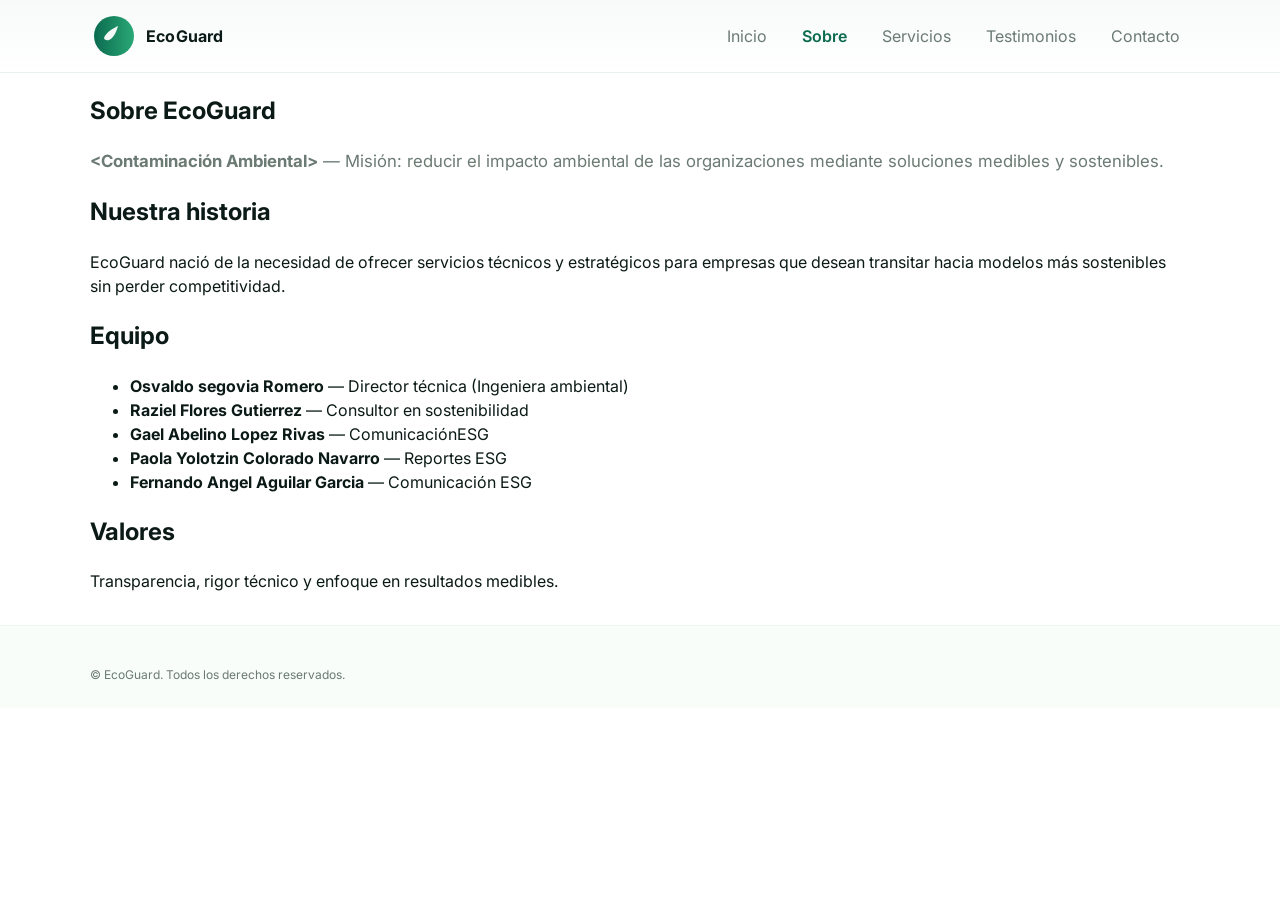
==== about.html @ 707ac074 "Add files via upload" ====
<!doctype html>
<html lang="es">
<head>
  <!--
    Tema del sitio: <Contaminación Ambiental>

    Este archivo es una página secundaria con información ampliada.
    Interacciones implementadas:
    - Navegación entre páginas (link a index.html).
    - Smooth scroll para anclas internas.
    - Uso de semantic HTML y accesibilidad.
    
    Limitaciones:
    - Contenido dinámico (p. ej. listado de noticias) requeriría JS o backend.
  -->

  <meta charset="utf-8">
  <meta name="viewport" content="width=device-width,initial-scale=1">
  <title>Sobre EcoGuard</title>
  <meta name="description" content="Sobre EcoGuard - Sitio web sobre <Contaminación Ambiental>. Misión, visión y equipo.">
  <link href="https://fonts.googleapis.com/css2?family=Inter:wght@300;400;600;700&display=swap" rel="stylesheet">
  <link rel="stylesheet" href="styles.css">
</head>
<body data-topic="<Contaminación Ambiental>">
  <a class="skip-link" href="#main">Saltar al contenido</a>

  <header class="site-header" role="banner">
    <div class="container header-inner">
      <a href="index.html" class="logo" aria-label="EcoGuard - Inicio">
        <svg width="48" height="48" viewBox="0 0 24 24" aria-hidden="true" focusable="false">
          <defs><linearGradient id="g2" x1="0" x2="1"><stop offset="0" stop-color="#0b6b4f"/><stop offset="1" stop-color="#2aa876"/></linearGradient></defs>
          <circle cx="12" cy="12" r="10" fill="url(#g2)"></circle>
          <path d="M7 13c1-3 5-5 7-6 0 0-1 4-3 6-2 2-4 1-4 0z" fill="#fff" opacity="0.95"></path>
        </svg>
        <span class="brand">EcoGuard</span>
      </a>

            <nav class="main-nav" role="navigation" aria-label="Menú principal">
        <ul>
          <li><a href="index.html">Inicio</a></li>
          <li><a href="about.html" class="active" aria-current="page">Sobre</a></li>
          <li><a href="index.html#servicios">Servicios</a></li>
          <li><a href="index.html#testimonios">Testimonios</a></li>
          <li><a href="index.html#contacto">Contacto</a></li>
        </ul>
      </nav>
    </div>
  </header>

  <main id="main" class="site-main container">
    <section aria-labelledby="about-h1">
      <h1 id="about-h1">Sobre EcoGuard</h1>
      <p class="lead"><strong>&lt;Contaminación Ambiental&gt;</strong> — Misión: reducir el impacto ambiental de las organizaciones mediante soluciones medibles y sostenibles.</p>

      <h2>Nuestra historia</h2>
      <p>EcoGuard nació de la necesidad de ofrecer servicios técnicos y estratégicos para empresas que desean transitar hacia modelos más sostenibles sin perder competitividad.</p>

      <h2>Equipo</h2>
      <ul>
        <li><strong>Osvaldo segovia Romero </strong> — Director técnica (Ingeniera ambiental)</li>
        <li><strong>Raziel Flores Gutierrez</strong> — Consultor en sostenibilidad</li>
        <li><strong>Gael Abelino Lopez Rivas</strong> — ComunicaciónESG</li>
         <li><strong>Paola Yolotzin Colorado Navarro</strong> — Reportes ESG</li>
          <li><strong>Fernando Angel Aguilar Garcia</strong> — Comunicación ESG</li>
      </ul>

      <h2>Valores</h2>
      <p>Transparencia, rigor técnico y enfoque en resultados medibles.</p>
    </section>
  </main>

  <footer class="site-footer" role="contentinfo">
    <div class="container footer-bottom">
      <small>© EcoGuard. Todos los derechos reservados.</small>
    </div>
  </footer>
</body>
</html>
---- styles.css ----
/* styles.css
   Estructura:
   - Variables
   - Reset y base
   - Layout (container, header, footer)
   - Componentes (hero, cards, forms, modal, carousel)
   - Utilities y accesibilidad
*/

/* =========================
   Variables (paleta y tipografías)
   Paleta: primario, secundario, acento
   - primario: verde oscuro (acciones)
   - secundario: verde claro (fondos)
   - acento: naranja (llamadas)
*/
:root{
    --font-sans: "Inter", system-ui, -apple-system, "Segoe UI", Roboto, "Helvetica Neue", Arial;
    --color-primary: #0b6b4f;
    --color-secondary: #e6f7f0;
    --color-accent: #ff8a00;
    --text: #0b1a16;
    --muted: #6b7a73;
    --bg: #ffffff;
  
    --radius: 10px;
    --container-max: 1100px;
    --transition: 220ms cubic-bezier(.2,.9,.3,1);
  }
  
  /* Respect user preference for reduced motion */
  @media (prefers-reduced-motion: reduce) {
    :root { --transition: 0ms; }
    * { animation-duration: 0.001ms !important; animation-iteration-count: 1 !important; transition-duration: 0.001ms !important; scroll-behavior: auto !important; }
  }
  
  @media (prefers-reduced-motion: reduce) {
  * { animation-duration: 0.001ms !important; ... }
}
  /* =========================
     Reset y base
  */
  * { box-sizing: border-box; }
  html,body { height:100%; }
  body{
    margin:0;
    font-family:var(--font-sans);
    color:var(--text);
    background:var(--bg);
    -webkit-font-smoothing:antialiased;
    -moz-osx-font-smoothing:grayscale;
    line-height:1.5;
    scroll-behavior:smooth;
  }
  
  /* Utility container */
  .container{
    width:90%;
    max-width:var(--container-max);
    margin:0 auto;
  }
  
  /* Skip link */
  .skip-link{
    position:fixed;
    left:-999px;
    top:auto;
    width:1px;
    height:1px;
    overflow:hidden;
  }
  .skip-link:focus{
    left:1rem;
    top:1rem;
    width:auto;
    height:auto;
    padding:.5rem .75rem;
    background:var(--color-primary);
    color:#fff;
    border-radius:6px;
    z-index:9999;
  }
  
  /* =========================
     Header
  */
  .site-header{
    background:linear-gradient(180deg, rgba(11,107,79,0.03), transparent);
    border-bottom:1px solid rgba(11,107,79,0.06);
    position:sticky;
    top:0;
    z-index:50;
  }
  .header-inner{
    display:flex;
    align-items:center;
    gap:1rem;
    padding:0.75rem 0;
  }
  .logo{
    display:flex;
    align-items:center;
    gap:.5rem;
    text-decoration:none;
    color:var(--text);
  }
  .logo .brand{
    font-weight:700;
    letter-spacing:.2px;
  }
  .main-nav ul{
    list-style:none;
    margin:0;
    padding:0;
    display:flex;
    gap:1rem;
  }
  .main-nav a{
    text-decoration:none;
    color:var(--muted);
    padding:.5rem .6rem;
    border-radius:6px;
    transition:color var(--transition), background var(--transition);
  }
  .main-nav a:hover,
  .main-nav a:focus{
    color:var(--color-primary);
    outline: none;
    background: rgba(11,107,79,0.04);
  }
  .main-nav a.active,
  .main-nav a[aria-current="page"]{
    color:var(--color-primary);
    font-weight:600;
  }
  
  /* Responsive nav: checkbox-hack */
  .nav-toggle{
    display:none;
  }
  .nav-toggle-label{
    display:none;
    margin-left:auto;
    cursor:pointer;
  }
  .hamburger{
    width:28px;
    height:2px;
    background:var(--text);
    display:block;
    position:relative;
  }
  .hamburger::before,
  .hamburger::after{
    content:"";
    position:absolute;
    left:0;
    width:100%;
    height:2px;
    background:var(--text);
    transition:transform var(--transition);
  }
  .hamburger::before{ top:-8px; }
  .hamburger::after{ top:8px; }
  
  /* =========================
     Hero
  */
  .hero{
    padding:3rem 0;
    position:relative;
    overflow:hidden;
  }
  .hero-bg{ position:absolute; inset:0; z-index:0; opacity:1; pointer-events:none; }
  .hero-svg{ width:100%; height:100%; display:block; }
  
  .hero-content{
    position:relative;
    z-index:2;
    padding:2rem 0;
    text-align:left;
  }
  .hero h1{
    margin:0 0 .5rem 0;
    font-size:clamp(1.6rem, 4vw, 2.6rem);
  }
  .hero-subtitle{
    margin:0 0 .75rem 0;
    color:var(--color-primary);
    font-weight:600;
  }
  .hero-lead{ margin:0 0 1rem 0; color:var(--muted); max-width:60ch; }
  
  .btn{
    display:inline-block;
    text-decoration:none;
    padding:.6rem 1rem;
    border-radius:8px;
    border:0;
    cursor:pointer;
    font-weight:600;
    transition:transform var(--transition), box-shadow var(--transition);
  }
  .btn:focus{ outline:3px solid rgba(11,107,79,0.12); outline-offset:2px; }
  .btn-primary{
    background:linear-gradient(180deg,var(--color-primary), #0a5f45);
    color:#fff;
    box-shadow:0 6px 18px rgba(11,107,79,0.12);
  }
  .btn-primary:hover,
  .btn-primary:focus{ transform:translateY(-3px); box-shadow:0 10px 24px rgba(11,107,79,0.14); }
  
  .cta{ margin-top:1rem; }
  
  /* =========================
     Modal (:target)
  */
  .modal{
    position:fixed;
    inset:0;
    display:flex;
    align-items:center;
    justify-content:center;
    background:rgba(2,6,4,0.45);
    opacity:0;
    pointer-events:none;
    transition:opacity var(--transition);
    padding:1rem;
  }
  .modal:target{
    opacity:1;
    pointer-events:auto;
  }
  .modal-panel{
    background:#fff;
    border-radius:12px;
    padding:1.25rem;
    width:100%;
    max-width:520px;
    box-shadow:0 20px 50px rgba(2,6,4,0.2);
    position:relative;
  }
  .modal-close{
    position:absolute;
    right:.6rem;
    top:.4rem;
    text-decoration:none;
    font-size:1.6rem;
    color:var(--muted);
  }
  .modal-form label{ display:block; margin-top:.75rem; font-weight:600; }
  .modal-form input, .modal-form textarea{
    width:100%;
    padding:.6rem;
    border-radius:8px;
    border:1px solid #e6efe9;
    margin-top:.25rem;
  }
  .modal-form .muted{ font-size:.9rem; color:var(--muted); margin-top:.5rem; }
  
  /* =========================
     About
  */
  .about{ padding:2rem 0; }
  .about-grid{
    display:grid;
    grid-template-columns:1fr;
    gap:1rem;
    align-items:center;
  }
  .about-figure svg{ max-width:320px; display:block; margin-left:auto; }
  
  /* =========================
     Services - cards
  */
  .services{ padding:2rem 0; }
  .cards{
    display:grid;
    grid-template-columns:1fr;
    gap:1rem;
  }
  .card{
    background:var(--secondary, #fff);
    border-radius:12px;
    overflow:hidden;
    box-shadow:0 6px 18px rgba(11,107,79,0.06);
    transition:transform var(--transition), box-shadow var(--transition);
  }
  .card img{ width:100%; height:160px; object-fit:cover; display:block; }
  .card h3{ margin:1rem; margin-bottom:.25rem; }
  .card p{ margin:0 1rem 1rem 1rem; color:var(--muted); }
  .card:hover,
  .card:focus-within{ transform:translateY(-6px); box-shadow:0 18px 40px rgba(11,107,79,0.08); }
  
  /* details styling */
  details{ margin:0 1rem 1rem 1rem; }
  .details-summary{
    cursor:pointer;
    list-style:none;
    padding:.5rem .6rem;
    border-radius:8px;
    background:rgba(11,107,79,0.03);
    color:var(--color-primary);
    font-weight:600;
  }
  .details-content{ padding:.5rem 0; color:var(--muted); }
  
  /* =========================
     Testimonials carousel (radio buttons)
  */
  .testimonials{ padding:2rem 0; }
  .carousel{
    position:relative;
    padding:1rem;
    border-radius:12px;
    background:linear-gradient(180deg,#fbfffb,#f6fffa);
    box-shadow:0 6px 18px rgba(11,107,79,0.04);
  }
  .carousel input[type="radio"]{ display:none; }
  
  /* slides container */
  .slides{
    min-height:120px;
    position:relative;
    overflow:hidden;
  }
  .slide{
    position:absolute;
    inset:0;
    opacity:0;
    transform:translateX(10%);
    transition:opacity var(--transition), transform var(--transition);
    padding:1rem;
  }
  .slide p{ margin:0 0 .5rem 0; font-style:italic; color:var(--text); }
  .slide cite{ color:var(--muted); font-size:.95rem; }
  
  /* Show slide based on radio checked */
  #t1:checked ~ .slides .slide:nth-child(1),
  #t2:checked ~ .slides .slide:nth-child(2),
  #t3:checked ~ .slides .slide:nth-child(3){
    opacity:1;
    transform:none;
    position:relative;
  }
  
  /* controls */
  .carousel-controls{ display:flex; gap:.5rem; justify-content:center; margin-top:1rem; }
  .dot{
    width:12px; height:12px; border-radius:50%;
    background:rgba(11,107,79,0.18);
    display:inline-block; cursor:pointer;
  }
  #t1:checked ~ .carousel-controls label[for="t1"],
  #t2:checked ~ .carousel-controls label[for="t2"],
  #t3:checked ~ .carousel-controls label[for="t3"]{
    background:var(--color-primary);
  }
  
  /* =========================
     Contact form
  */
  .contact{ padding:2rem 0; }
  .contact-form{
    display:grid;
    gap:.5rem;
    max-width:640px;
  }
  .contact-form label{ font-weight:600; }
  .contact-form input, .contact-form textarea{
    padding:.6rem;
    border-radius:8px;
    border:1px solid #e6efe9;
  }
  .contact-form button{ width:max-content; margin-top:.5rem; }
  
  /* Contact success (ancla :target) */
  .contact-success{
    display:none;
    margin-top:1rem;
    padding:1rem;
    border-radius:10px;
    background:linear-gradient(180deg,#f0fff6,#e9fff0);
    border:1px solid rgba(11,107,79,0.06);
  }
  #contacto-gracias:target{
    display:block;
    animation:fadeInUp .5s ease both;
  }
  @keyframes fadeInUp{
    from{ opacity:0; transform:translateY(8px); }
    to{ opacity:1; transform:none; }
  }
  
  /* =========================
     Footer
  */
  .site-footer{
    margin-top:2rem;
    padding:1.5rem 0;
    background:#f8fdf9;
    border-top:1px solid rgba(11,107,79,0.04);
  }
  .footer-grid{
    display:grid;
    grid-template-columns:1fr;
    gap:1rem;
  }
  .footer-bottom{
    display:flex;
    justify-content:space-between;
    gap:1rem;
    align-items:center;
    margin-top:1rem;
    font-size:.9rem;
    color:var(--muted);
  }
  
  /* =========================
     Utilities y responsive
  */
  .lead{ font-size:1.05rem; color:var(--muted); }
  .muted{ color:var(--muted); font-size:.95rem; }
  
  @media (min-width:480px){
    .about-grid{ grid-template-columns:1fr 320px; }
    .cards{ grid-template-columns:repeat(2,1fr); }
    .footer-grid{ grid-template-columns:repeat(3,1fr); }
  }
  
  @media (min-width:768px){
    .header-inner{ gap:2rem; }
    .nav-toggle-label{ display:none; }
    .main-nav{ margin-left:auto; }
    .nav-toggle-label{ display:none; }
    .cards{ grid-template-columns:repeat(3,1fr); }
  }
  
  @media (max-width:767px){
    .main-nav{ position:fixed; inset:0 0 0 30%; background:linear-gradient(180deg,#fff,#f7fffb); transform:translateX(100%); transition:transform var(--transition); padding:2rem; }
    .main-nav ul{ flex-direction:column; gap:0.5rem; }
    .nav-toggle{ display:block; }
    .nav-toggle-label{ display:block; margin-left:auto; }
    /* When nav-toggle checked, show nav */
    .nav-toggle:checked + .nav-toggle-label + .main-nav{ transform:translateX(0); }
  }
  
  /* Focus visible for keyboard navigation */
  :focus{ outline: none; }
  a:focus, button:focus, input:focus, textarea:focus{
    box-shadow:0 0 0 4px rgba(11,107,79,0.12);
    border-radius:6px;
  }
  
  /* Small helpers */
  .text-center{ text-align:center; }
  
.marquesina-container {
  width: 100%;
  background-color: #0b6b4f !important;
  overflow: hidden !important;
  padding: 15px 0;
  display: flex !important;
  position: relative;
  z-index: 1000;
}

.marquesina-content {
  display: flex !important;
  white-space: nowrap;
  /* Forzamos la animación ignorando otras reglas */
  animation: scrollMarquee 20s linear infinite !important;
}

.marquesina-item {
  color: #ffffff !important;
  font-size: 1.1rem;
  font-weight: bold;
  padding-right: 80px;
  display: inline-block;
}

/* Definimos la animación con un nombre único */
@keyframes scrollMarquee {
  0% { transform: translateX(0); }
  100% { transform: translateX(-50%); }
}

/* =========================
   Galería de Imágenes
   ========================= */
.gallery-section {
  padding: 3rem 0;
}

.gallery-grid {
  display: grid;
  grid-template-columns: repeat(auto-fit, minmax(250px, 1fr));
  gap: 1.5rem;
  margin-top: 1.5rem;
}

.gallery-item {
  position: relative;
  border-radius: var(--radius);
  overflow: hidden;
  aspect-ratio: 1 / 1; /* Hace las imágenes cuadradas */
  box-shadow: 0 4px 12px rgba(0,0,0,0.1);
}

.gallery-item img {
  width: 100%;
  height: 100%;
  object-fit: cover;
  transition: transform var(--transition);
  display: block;
}

.gallery-overlay {
  position: absolute;
  inset: 0;
  background: rgba(11, 107, 79, 0.8); /* Verde de tu marca con transparencia */
  display: flex;
  align-items: center;
  justify-content: center;
  opacity: 0;
  transition: opacity var(--transition);
}

.gallery-overlay span {
  color: white;
  font-weight: 700;
  transform: translateY(10px);
  transition: transform var(--transition);
}

/* Interacciones */
.gallery-item:hover img {
  transform: scale(1.1);
}

.gallery-item:hover .gallery-overlay {
  opacity: 1;
}

.gallery-item:hover .gallery-overlay span {
  transform: translateY(0);
}
/* =========================
   Carrusel Automático Corregido
   ========================= */
.carousel-viewport {
  width: 100%;
  height: 400px; /* Ajusta la altura a tu gusto */
  overflow: hidden;
  border-radius: 12px;
  position: relative;
  margin: 2rem 0;
}
/* =========================
   Carrusel Automático Corregido
   ========================= */
.carousel-viewport {
  width: 100%;
  height: 400px; /* Ajusta la altura a tu gusto */
  overflow: hidden;
  border-radius: 12px;
  position: relative;
  margin: 2rem 0;
}

.carousel-track {
  display: flex;
  width: 400%; /* Importante: 100% por cada imagen (son 4) */
  height: 100%;
  animation: scrollX 15s infinite ease-in-out; /* Duración total del ciclo */
}

.carousel-slide {
  width: 25%; /* Cada diapositiva es 1/4 del track */
  height: 100%;
}

.carousel-slide img {
  width: 100%;
  height: 100%;
  object-fit: cover; /* Para que la imagen no se deforme */
}

/* Animación del movimiento */
@keyframes scrollX {
  0%, 20% { transform: translateX(0); }         /* Se queda en Imagen 1 */
  25%, 45% { transform: translateX(-25%); }    /* Se mueve a Imagen 2 */
  50%, 70% { transform: translateX(-50%); }    /* Se mueve a Imagen 3 */
  75%, 95% { transform: translateX(-75%); }    /* Se mueve a Imagen 1 (copia) */
  100% { transform: translateX(-75%); }        /* Reinicio invisible */
}

/* Pausa al pasar el ratón */
.carousel-track:hover {
  animation-play-state: paused;
}
/* =========================================
   CARRUSEL FORZADO (Pégalo al final de styles.css)
   ========================================= */

/* Aseguramos que el contenedor principal no bloquee el ancho */
.image-carousel.container {
    overflow: hidden !important;
    max-width: var(--container-max);
}

.carousel-viewport {
    width: 100%;
    height: 400px;
    overflow: hidden;
    position: relative;
    border-radius: 12px;
}

.carousel-track {
    display: flex;
    width: 400% !important; /* 4 imágenes al 100% cada una */
    height: 100%;
    /* Forzamos la animación incluso si hay reglas de accesibilidad */
    animation: scrollX 12s infinite ease-in-out !important; 
}

.carousel-slide {
    width: 25% !important; /* Cada imagen es exactamente 1/4 del track */
    flex-shrink: 0; /* Evita que las imágenes se encojan */
}

.carousel-slide img {
    width: 100%;
    height: 100%;
    object-fit: cover;
}

/* Animación paso a paso */
@keyframes scrollX {
    0%, 20% { transform: translateX(0); }
    25%, 45% { transform: translateX(-25%); }
    50%, 70% { transform: translateX(-50%); }
    75%, 95% { transform: translateX(-75%); }
    100% { transform: translateX(0); }
}

/* Pausa solo al tocarlo con el mouse */
.carousel-track:hover {
    animation-play-state: paused !important;
}

/* Responsive: altura menor en celulares */
@media (max-width: 768px) {
    .carousel-viewport { height: 250px; }
}
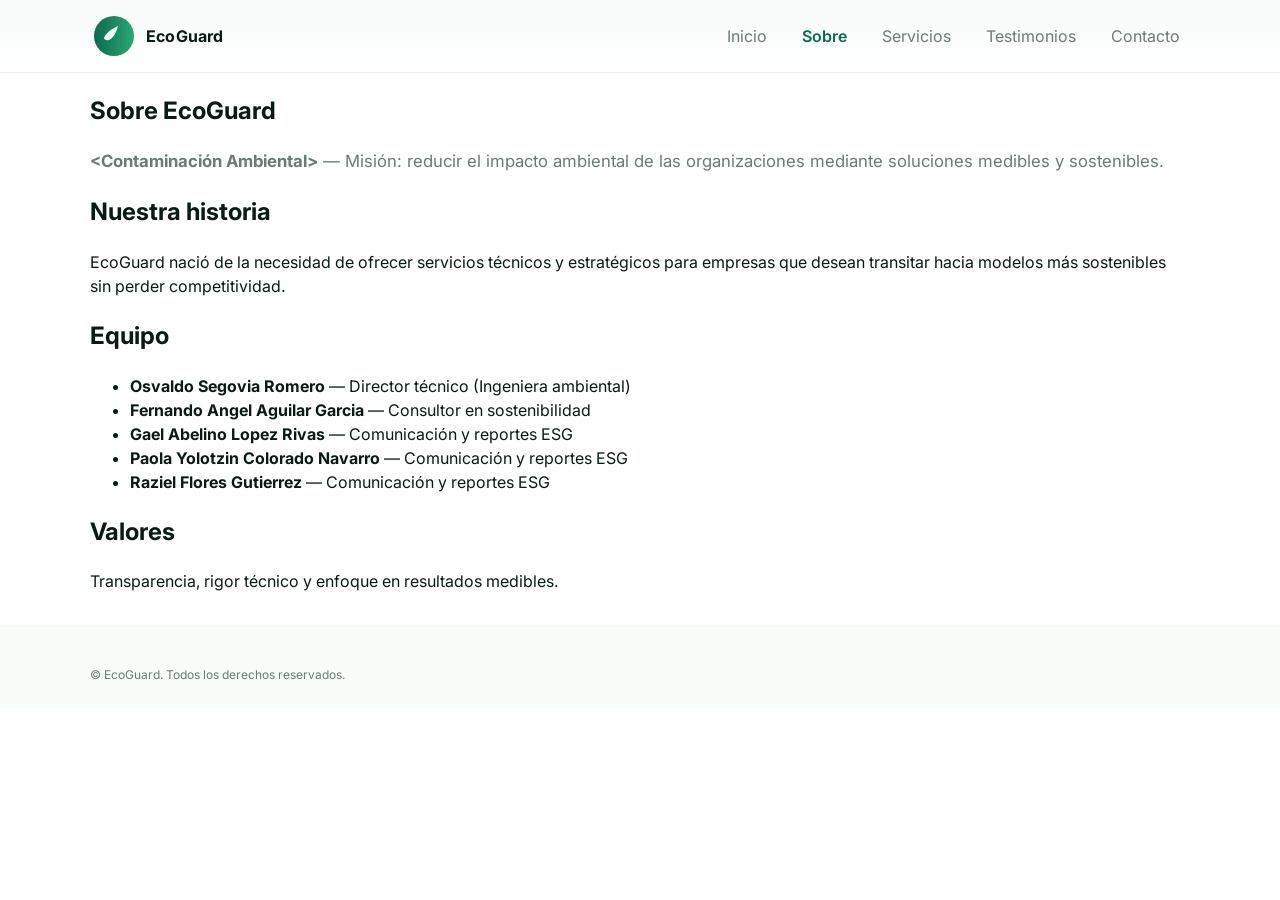
==== commit 829eeb99: "Add files via upload" ====
--- a/about.html
+++ b/about.html
@@ -57,11 +57,12 @@
 
       <h2>Equipo</h2>
       <ul>
-        <li><strong>Osvaldo segovia Romero </strong> — Director técnica (Ingeniera ambiental)</li>
-        <li><strong>Raziel Flores Gutierrez</strong> — Consultor en sostenibilidad</li>
-        <li><strong>Gael Abelino Lopez Rivas</strong> — ComunicaciónESG</li>
-         <li><strong>Paola Yolotzin Colorado Navarro</strong> — Reportes ESG</li>
-          <li><strong>Fernando Angel Aguilar Garcia</strong> — Comunicación ESG</li>
+        <li><strong>Osvaldo Segovia Romero </strong> — Director técnico (Ingeniera ambiental)</li>
+        <li><strong>Fernando Angel Aguilar Garcia</strong> — Consultor en sostenibilidad</li>
+        <li><strong>Gael Abelino Lopez Rivas</strong> — Comunicación y reportes ESG</li>
+         <li><strong>Paola Yolotzin Colorado Navarro</strong> — Comunicación y reportes ESG</li>
+  <li><strong>Raziel Flores Gutierrez</strong> — Comunicación y reportes ESG</li>
+
       </ul>
 
       <h2>Valores</h2>
@@ -75,4 +76,77 @@
     </div>
   </footer>
 </body>
+<!-- =========================
+     Script Lógico del Bloc de Notas
+     ========================= -->
+<script>
+  document.addEventListener('DOMContentLoaded', () => {
+    const noteForm = document.getElementById('note-form');
+    const notesList = document.getElementById('notes-list');
+    
+    // Obtener notas previas o iniciar un arreglo vacío
+    let notes = JSON.parse(localStorage.getItem('ecoGuardNotes')) || [];
+    
+    // Función para pintar las notas en pantalla
+    function renderNotes() {
+      notesList.innerHTML = '';
+      
+      if (notes.length === 0) {
+        notesList.innerHTML = '<p class="muted">No hay notas publicadas hoy. ¡Sé el primero en aportar!</p>';
+        return;
+      }
+      
+      notes.forEach((note, index) => {
+        const noteCard = document.createElement('article');
+        noteCard.className = 'note-card';
+        noteCard.innerHTML = `
+          <button class="btn-delete" onclick="deleteNote(${index})" title="Eliminar nota">&times;</button>
+          <h4>📌 ${note.author}</h4>
+          <p>${note.content}</p>
+          <span class="note-date">${note.date}</span>
+        `;
+        notesList.appendChild(noteCard);
+      });
+    }
+    
+    // Evento al enviar una nueva nota
+    noteForm.addEventListener('submit', (e) => {
+      e.preventDefault();
+      const authorInput = document.getElementById('note-author');
+      const contentInput = document.getElementById('note-content');
+      
+      const newNote = {
+        author: authorInput.value,
+        content: contentInput.value,
+        date: new Date().toLocaleDateString('es-ES', { 
+          day: '2-digit', 
+          month: '2-digit', 
+          year: 'numeric',
+          hour: '2-digit',
+          minute: '2-digit'
+        })
+      };
+      
+      notes.unshift(newNote); // Añade la nota al principio de la lista
+      localStorage.setItem('ecoGuardNotes', JSON.stringify(notes));
+      
+      // Limpiar el formulario
+      authorInput.value = '';
+      contentInput.value = '';
+      
+      renderNotes();
+    });
+    
+    // Función global para eliminar notas
+    window.deleteNote = function(index) {
+      if(confirm("¿Estás seguro de que deseas eliminar esta nota?")) {
+        notes.splice(index, 1);
+        localStorage.setItem('ecoGuardNotes', JSON.stringify(notes));
+        renderNotes();
+      }
+    };
+    
+    renderNotes();
+  });
+</script>
 </html>
--- a/styles.css
+++ b/styles.css
@@ -35,7 +35,7 @@
   }
   
   @media (prefers-reduced-motion: reduce) {
-  * { animation-duration: 0.001ms !important; ... }
+  * { animation-duration: 0.001ms !important;...}
 }
   /* =========================
      Reset y base
@@ -655,3 +655,92 @@
 @media (max-width: 768px) {
     .carousel-viewport { height: 250px; }
 }
+
+
+/* =========================================
+   BLOC DE NOTAS (Pégalo al final de styles.css)
+   ========================================= */
+#bloc-notas {
+  padding: 3rem 0;
+  border-top: 1px solid rgba(11, 107, 79, 0.08);
+}
+
+.note-card {
+  background: linear-gradient(135deg, #ffffff, var(--color-secondary));
+  border-left: 5px solid var(--color-primary);
+  padding: 1.5rem;
+  border-radius: var(--radius);
+  box-shadow: 0 6px 15px rgba(11, 107, 79, 0.04);
+  position: relative;
+  transition: transform var(--transition);
+}
+
+.note-card:hover {
+  transform: translateY(-3px);
+}
+
+.note-card h4 {
+  margin: 0 0 0.5rem 0;
+  color: var(--color-primary);
+  font-size: 1.1rem;
+}
+
+.note-card p {
+  margin: 0 0 1rem 0;
+  color: var(--text);
+  font-size: 0.95rem;
+  white-space: pre-line; /* Mantiene los saltos de línea */
+}
+
+.note-card .note-date {
+  font-size: 0.8rem;
+  color: var(--muted);
+  display: block;
+  text-align: right;
+}
+
+.btn-delete {
+  position: absolute;
+  top: 0.5rem;
+  right: 0.5rem;
+  background: transparent;
+  border: none;
+  color: #cc0000;
+  cursor: pointer;
+  font-weight: bold;
+  font-size: 1.1rem;
+  padding: 0.2rem 0.5rem;
+  opacity: 0.6;
+  transition: opacity var(--transition);
+}
+
+.btn-delete:hover {
+  opacity: 1;
+}
+/* =========================================
+   SECCIÓN DE VIDEO RESPONSIVO
+   ========================================= */
+.video-section {
+  padding: 3rem 0;
+  text-align: center;
+}
+
+.video-wrapper {
+  position: relative;
+  padding-bottom: 56.25%; /* Proporción de aspecto 16:9 */
+  height: 0;
+  overflow: hidden;
+  max-width: 100%;
+  border-radius: var(--radius); /* Aplica el mismo radio de borde de tu diseño */
+  box-shadow: 0 6px 18px rgba(11, 107, 79, 0.06); /* Sombra suave integrada con tu paleta */
+  margin-top: 1.5rem;
+}
+
+.video-wrapper iframe {
+  position: absolute;
+  top: 0;
+  left: 0;
+  width: 100%;
+  height: 100%;
+  border: 0;
+}
